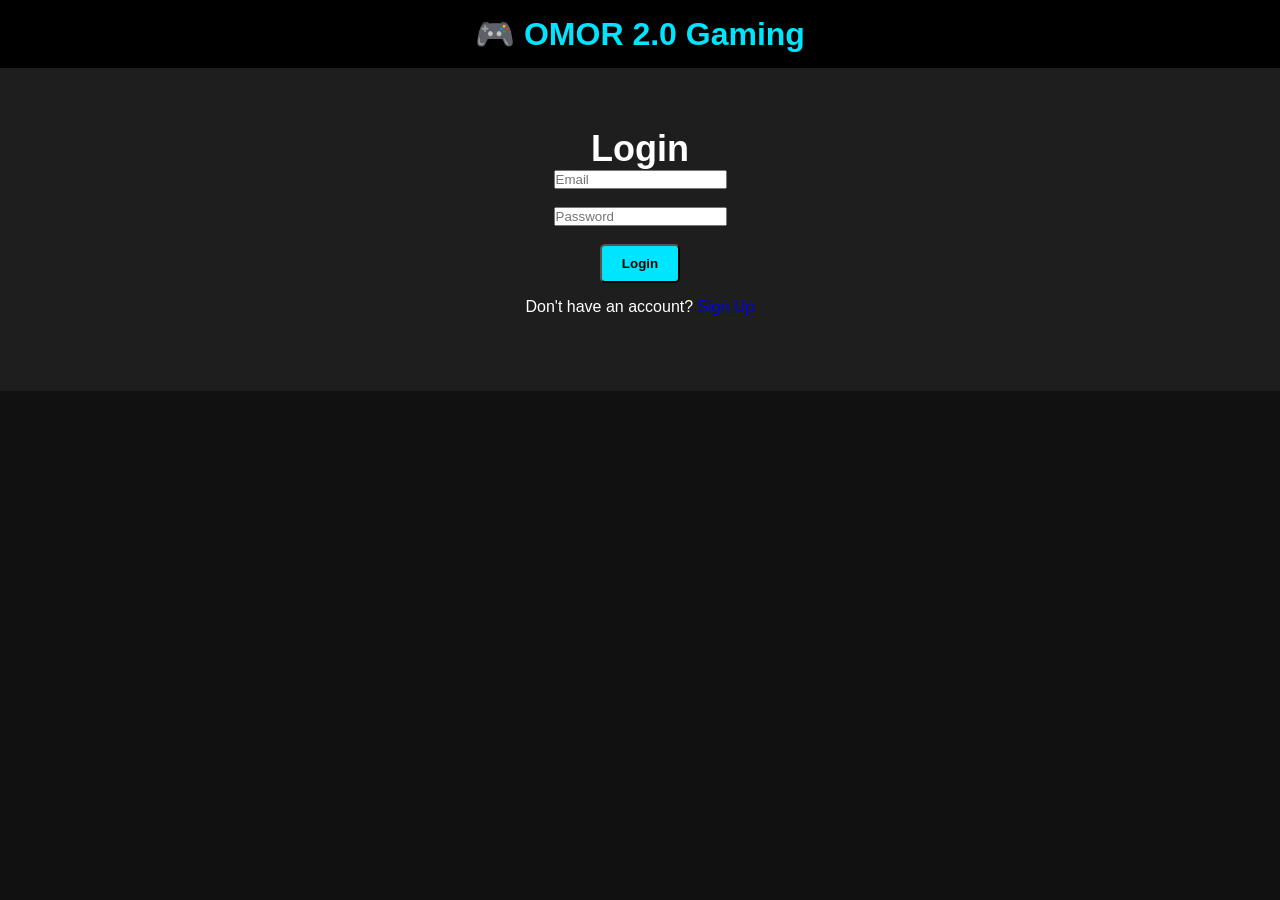
==== login.html @ dcd6970e "Add login.html for user authentication" ====
<!DOCTYPE html>
<html lang="en">
<head>
<meta charset="UTF-8">
<meta name="viewport" content="width=device-width, initial-scale=1.0">
<title>Login - OMOR 2.0 Gaming</title>
<link rel="stylesheet" href="style.css">
</head>
<body>

<header>
<h1>🎮 OMOR 2.0 Gaming</h1>
</header>

<section class="hero">
<h2>Login</h2>

<form>
<input type="email" placeholder="Email" required><br><br>

<input type="password" placeholder="Password" required><br><br>

<button class="btn">Login</button>
</form>

<p>Don't have an account? <a href="signup.html">Sign Up</a></p>

</section>

</body>
</html>
---- style.css ----
* {
  margin: 0;
  padding: 0;
  box-sizing: border-box;
}

body {
  background: #111;
  color: white;
  font-family: Arial, sans-serif;
}

header {
  background: #000;
  padding: 15px;
  text-align: center;
}

header h1 {
  color: #00e5ff;
}

nav {
  margin-top: 10px;
}

nav a {
  color: white;
  text-decoration: none;
  margin: 0 10px;
}

.hero {
  text-align: center;
  padding: 60px 20px;
  background: #1e1e1e;
}

.hero h2 {
  font-size: 36px;
}

.hero p {
  margin: 15px 0;
}

.btn {
  display: inline-block;
  padding: 10px 20px;
  background: #00e5ff;
  color: black;
  text-decoration: none;
  border-radius: 5px;
  font-weight: bold;
}

.games {
  padding: 30px;
}

.card {
  background: #222;
  padding: 20px;
  margin: 15px 0;
  border-radius: 8px;
}

footer {
  background: #000;
.tournament,
.news,
.contact{
  padding:50px 20px;
  text-align:center;
}

.tournament h2,
.news h2,
.contact h2{
  color:#00d9ff;
  margin-bottom:20px;
}

.contact p{
  margin:10px 0;
  font-size:18px;
}
.gallery{
  padding:50px 20px;
  text-align:center;
}

.gallery h2{
  color:#00d9ff;
  margin-bottom:20px;
}

.gallery img{
  border-radius:10px;
  margin-bottom:10px;
}
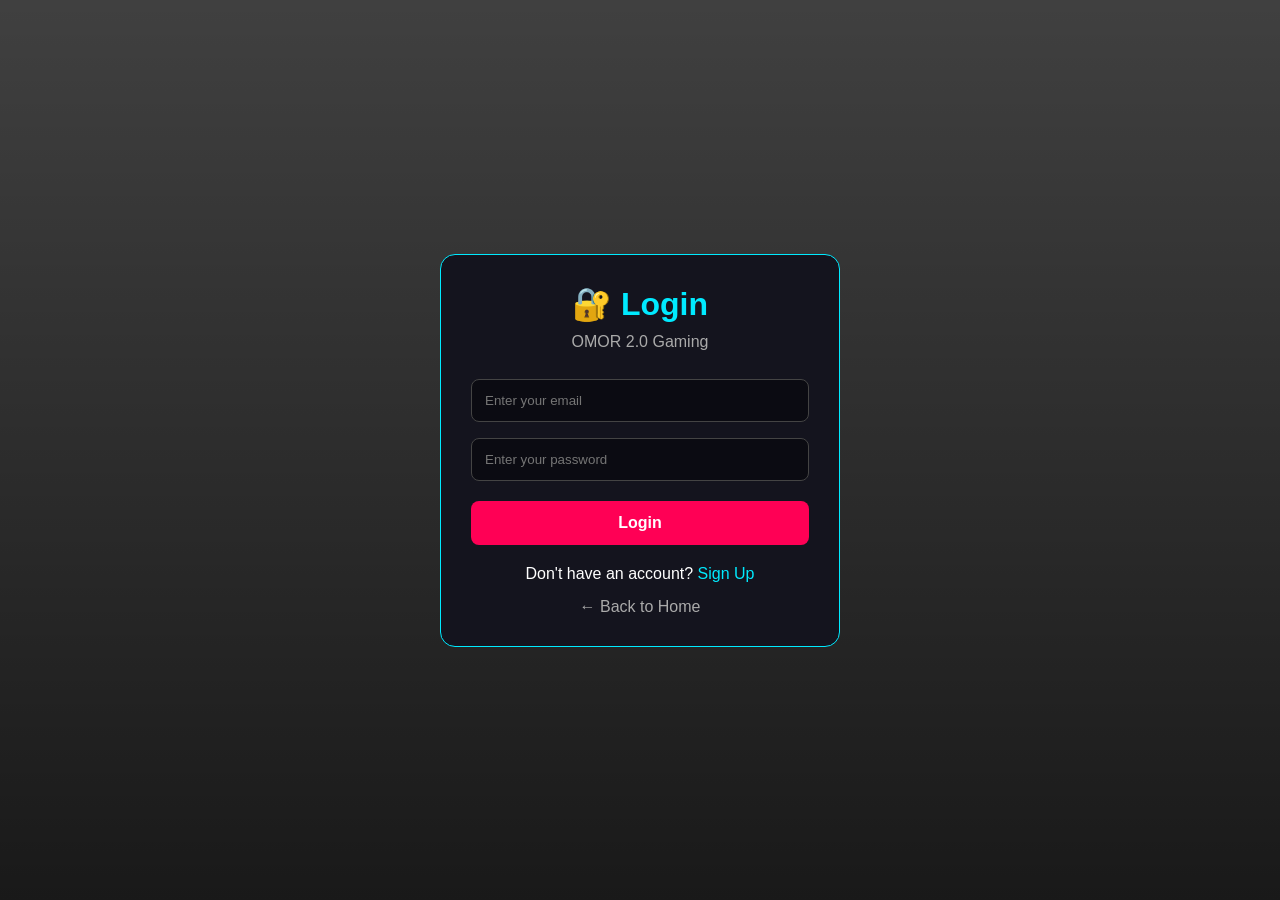
==== commit b687ef84: "Create login.html" ====
--- a/login.html
+++ b/login.html
@@ -3,29 +3,213 @@
 <head>
 <meta charset="UTF-8">
 <meta name="viewport" content="width=device-width, initial-scale=1.0">
+
 <title>Login - OMOR 2.0 Gaming</title>
-<link rel="stylesheet" href="style.css">
+
+<style>
+*{
+  box-sizing:border-box;
+  margin:0;
+  padding:0;
+}
+
+body{
+  min-height:100vh;
+  background:
+  linear-gradient(rgba(0,0,0,.75),rgba(0,0,0,.9)),
+  url("https://wallpapercave.com/wp/wp5128415.jpg");
+  background-size:cover;
+  background-position:center;
+  display:flex;
+  justify-content:center;
+  align-items:center;
+  font-family:Arial,sans-serif;
+  color:white;
+  padding:20px;
+}
+
+.login-box{
+  width:100%;
+  max-width:400px;
+  background:#14141e;
+  padding:30px;
+  border-radius:15px;
+  border:1px solid #00eaff;
+  text-align:center;
+}
+
+h1{
+  color:#00eaff;
+  margin-bottom:10px;
+}
+
+.subtitle{
+  color:#aaa;
+  margin-bottom:20px;
+}
+
+input{
+  width:100%;
+  padding:13px;
+  margin:8px 0;
+  border-radius:8px;
+  border:1px solid #444;
+  background:#0b0b12;
+  color:white;
+  outline:none;
+}
+
+button{
+  width:100%;
+  padding:13px;
+  margin-top:12px;
+  border:0;
+  border-radius:8px;
+  background:#ff0055;
+  color:white;
+  font-size:16px;
+  font-weight:bold;
+}
+
+button:hover{
+  background:#00eaff;
+  color:#000;
+}
+
+#message{
+  margin-top:15px;
+  font-weight:bold;
+}
+
+.links{
+  margin-top:20px;
+}
+
+.links a{
+  color:#00eaff;
+  text-decoration:none;
+}
+
+.home{
+  display:block;
+  margin-top:15px;
+  color:#aaa !important;
+}
+</style>
 </head>
+
 <body>
 
-<header>
-<h1>🎮 OMOR 2.0 Gaming</h1>
-</header>
-
-<section class="hero">
-<h2>Login</h2>
-
-<form>
-<input type="email" placeholder="Email" required><br><br>
-
-<input type="password" placeholder="Password" required><br><br>
-
-<button class="btn">Login</button>
-</form>
-
-<p>Don't have an account? <a href="signup.html">Sign Up</a></p>
-
-</section>
+<div class="login-box">
+
+<h1>🔐 Login</h1>
+
+<p class="subtitle">
+OMOR 2.0 Gaming
+</p>
+
+<input
+type="email"
+id="email"
+placeholder="Enter your email"
+>
+
+<input
+type="password"
+id="password"
+placeholder="Enter your password"
+>
+
+<button onclick="login()">
+Login
+</button>
+
+<p id="message"></p>
+
+<div class="links">
+
+<p>
+Don't have an account?
+<a href="signup.html">Sign Up</a>
+</p>
+
+<a class="home" href="index.html">
+← Back to Home
+</a>
+
+</div>
+
+</div>
+
+<script>
+
+function login(){
+
+const email =
+document.getElementById("email").value.trim();
+
+const password =
+document.getElementById("password").value;
+
+const message =
+document.getElementById("message");
+
+if(!email || !password){
+
+message.style.color="#ff4444";
+
+message.textContent=
+"Please enter email and password.";
+
+return;
+}
+
+const user =
+JSON.parse(localStorage.getItem("omorUser"));
+
+if(!user){
+
+message.style.color="#ff4444";
+
+message.textContent=
+"Account not found. Please Sign Up first.";
+
+return;
+}
+
+if(
+email === user.email &&
+password === user.password
+){
+
+localStorage.setItem(
+"omorLoggedIn",
+"true"
+);
+
+message.style.color="#00ff88";
+
+message.textContent=
+"Login successful!";
+
+setTimeout(function(){
+
+window.location.href="index.html";
+
+},1000);
+
+}else{
+
+message.style.color="#ff4444";
+
+message.textContent=
+"Wrong email or password.";
+
+}
+
+}
+
+</script>
 
 </body>
 </html>
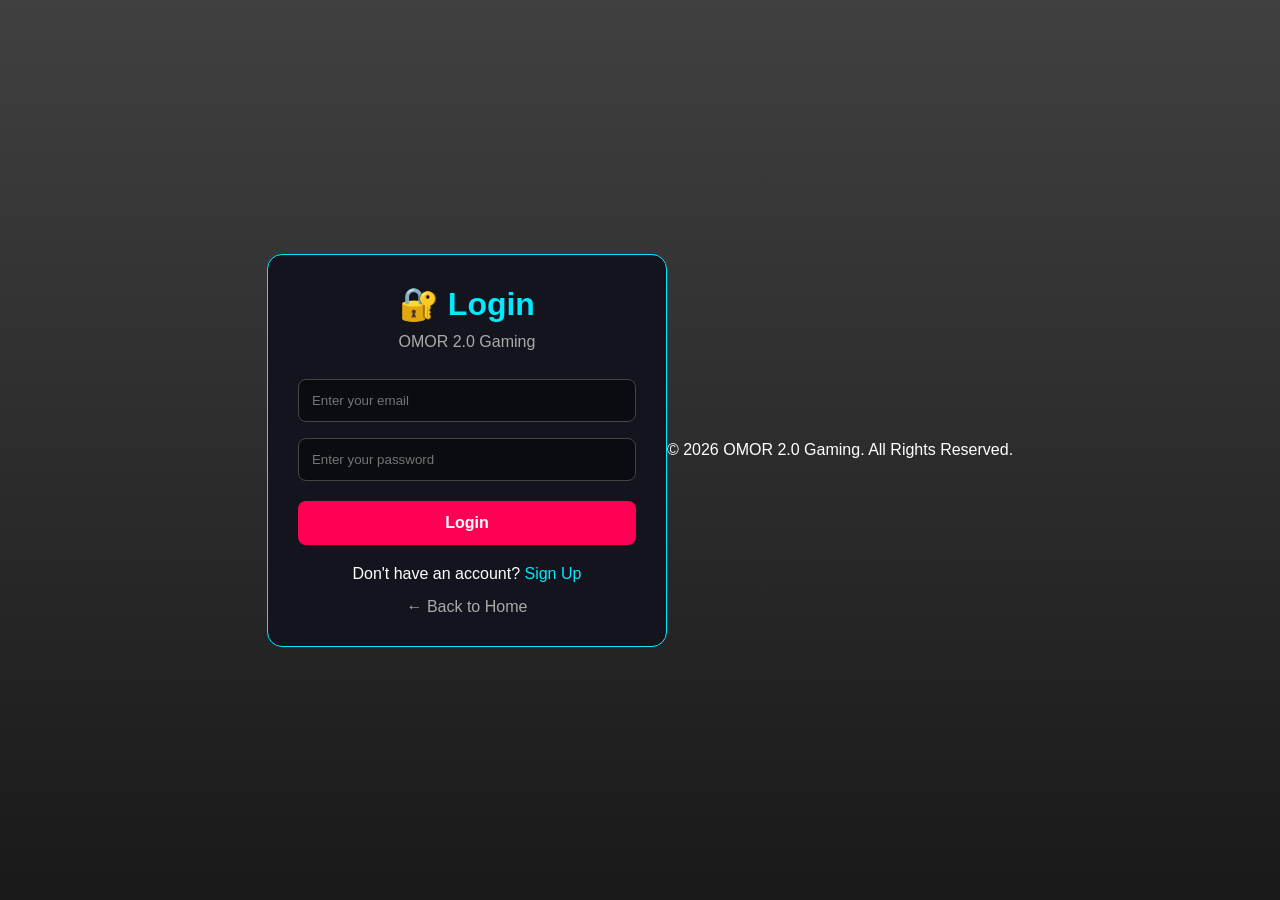
==== commit 337a1bf0: "Update login.html" ====
--- a/login.html
+++ b/login.html
@@ -208,8 +208,49 @@
 }
 
 }
-
+<script>
+document.addEventListener("DOMContentLoaded", function () {
+
+  const loggedIn = localStorage.getItem("omorLoggedIn");
+  const user = JSON.parse(localStorage.getItem("omorUser"));
+
+  if (loggedIn === "true" && user) {
+
+    const nav = document.querySelector("nav");
+
+    if (nav) {
+
+      const welcome = document.createElement("span");
+      welcome.textContent = "👤 Welcome, " + (user.name || "User");
+      welcome.style.color = "#00ff88";
+      welcome.style.fontWeight = "bold";
+      welcome.style.marginLeft = "8px";
+
+      nav.appendChild(welcome);
+
+      const logoutBtn = document.createElement("a");
+      logoutBtn.href = "#";
+      logoutBtn.className = "signup-btn";
+      logoutBtn.textContent = "🚪 Logout";
+
+      logoutBtn.onclick = function (e) {
+        e.preventDefault();
+
+        localStorage.removeItem("omorLoggedIn");
+
+        window.location.reload();
+      };
+
+      nav.appendChild(logoutBtn);
+    }
+  }
+
+});
 </script>
+
+<footer>
+  <p>© 2026 OMOR 2.0 Gaming. All Rights Reserved.</p>
+</footer>
 
 </body>
 </html>
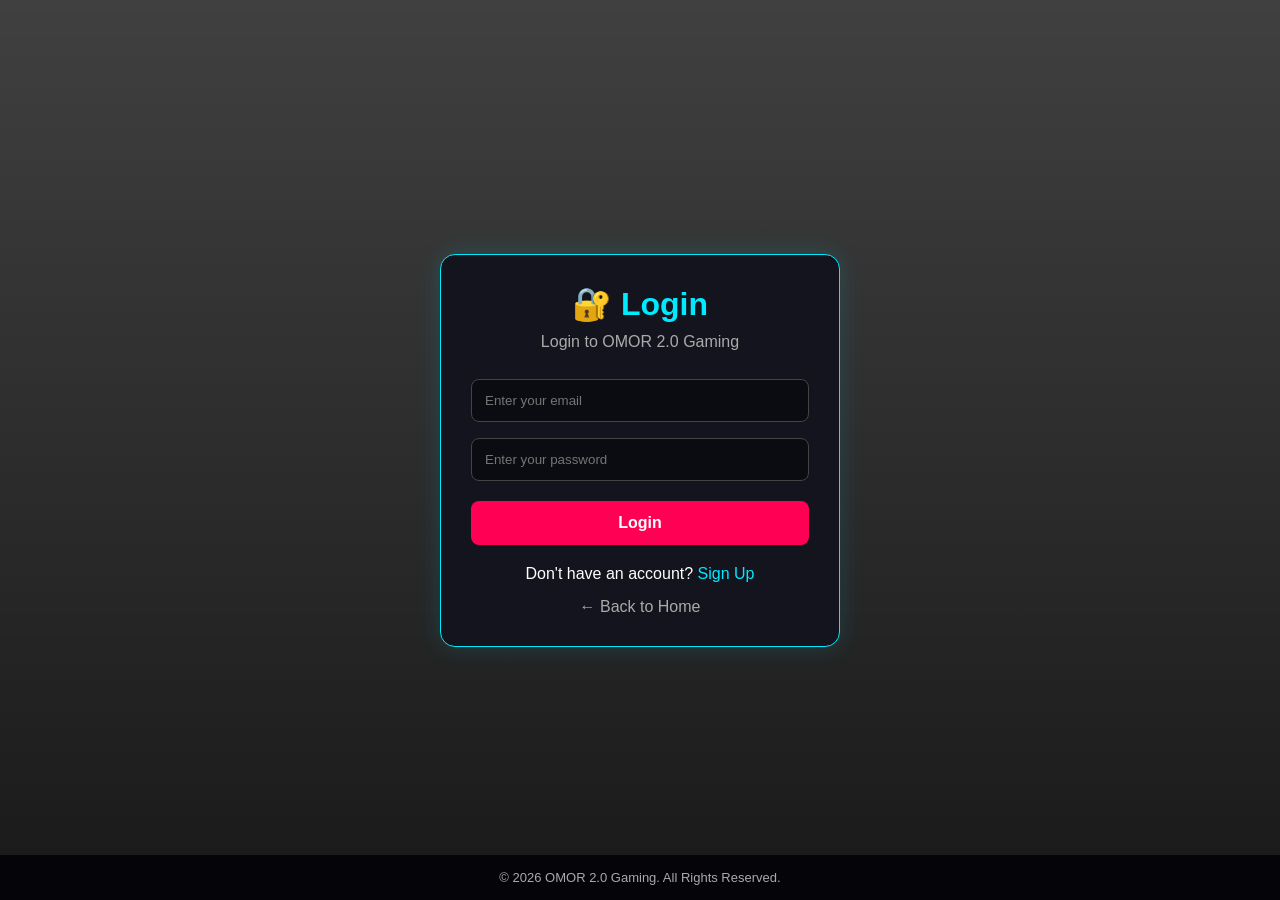
==== commit 43fe2f97: "Create login.html" ====
--- a/login.html
+++ b/login.html
@@ -1,12 +1,15 @@
 <!DOCTYPE html>
 <html lang="en">
+
 <head>
+
 <meta charset="UTF-8">
 <meta name="viewport" content="width=device-width, initial-scale=1.0">
 
 <title>Login - OMOR 2.0 Gaming</title>
 
 <style>
+
 *{
   box-sizing:border-box;
   margin:0;
@@ -15,242 +18,387 @@
 
 body{
   min-height:100vh;
+
   background:
   linear-gradient(rgba(0,0,0,.75),rgba(0,0,0,.9)),
   url("https://wallpapercave.com/wp/wp5128415.jpg");
+
   background-size:cover;
   background-position:center;
+
   display:flex;
   justify-content:center;
   align-items:center;
+
   font-family:Arial,sans-serif;
+
   color:white;
+
   padding:20px;
 }
 
 .login-box{
+
   width:100%;
   max-width:400px;
+
   background:#14141e;
+
   padding:30px;
+
   border-radius:15px;
+
   border:1px solid #00eaff;
+
+  box-shadow:0 0 25px rgba(0,234,255,.15);
+
   text-align:center;
 }
 
 h1{
+
   color:#00eaff;
+
   margin-bottom:10px;
 }
 
 .subtitle{
+
   color:#aaa;
+
   margin-bottom:20px;
 }
 
 input{
+
   width:100%;
+
   padding:13px;
+
   margin:8px 0;
+
   border-radius:8px;
+
   border:1px solid #444;
+
   background:#0b0b12;
+
   color:white;
+
   outline:none;
 }
 
+input:focus{
+
+  border-color:#00eaff;
+}
+
 button{
+
   width:100%;
+
   padding:13px;
+
   margin-top:12px;
+
   border:0;
+
   border-radius:8px;
+
   background:#ff0055;
+
   color:white;
+
   font-size:16px;
+
   font-weight:bold;
+
+  cursor:pointer;
 }
 
 button:hover{
+
   background:#00eaff;
+
   color:#000;
 }
 
+button:disabled{
+
+  opacity:.6;
+
+  cursor:not-allowed;
+}
+
 #message{
+
   margin-top:15px;
+
   font-weight:bold;
 }
 
 .links{
+
   margin-top:20px;
 }
 
 .links a{
+
   color:#00eaff;
+
   text-decoration:none;
 }
 
 .home{
+
   display:block;
+
   margin-top:15px;
+
   color:#aaa !important;
 }
+
+footer{
+
+  position:fixed;
+
+  bottom:0;
+
+  left:0;
+
+  width:100%;
+
+  background:#050509;
+
+  text-align:center;
+
+  padding:15px;
+
+  color:#aaa;
+
+  font-size:13px;
+}
+
 </style>
+
 </head>
 
+
 <body>
 
+
 <div class="login-box">
 
-<h1>🔐 Login</h1>
-
-<p class="subtitle">
-OMOR 2.0 Gaming
-</p>
-
-<input
-type="email"
-id="email"
-placeholder="Enter your email"
->
-
-<input
-type="password"
-id="password"
-placeholder="Enter your password"
->
-
-<button onclick="login()">
-Login
-</button>
-
-<p id="message"></p>
-
-<div class="links">
-
-<p>
-Don't have an account?
-<a href="signup.html">Sign Up</a>
-</p>
-
-<a class="home" href="index.html">
-← Back to Home
-</a>
+  <h1>🔐 Login</h1>
+
+  <p class="subtitle">
+    Login to OMOR 2.0 Gaming
+  </p>
+
+
+  <input
+    type="email"
+    id="email"
+    placeholder="Enter your email"
+    autocomplete="email"
+  >
+
+
+  <input
+    type="password"
+    id="password"
+    placeholder="Enter your password"
+    autocomplete="current-password"
+  >
+
+
+  <button
+    id="loginButton"
+    onclick="login()"
+  >
+    Login
+  </button>
+
+
+  <p id="message"></p>
+
+
+  <div class="links">
+
+    <p>
+
+      Don't have an account?
+
+      <a href="signup.html">
+        Sign Up
+      </a>
+
+    </p>
+
+
+    <a
+      class="home"
+      href="index.html"
+    >
+      ← Back to Home
+    </a>
+
+  </div>
 
 </div>
 
-</div>
+
 
 <script>
 
 function login(){
 
-const email =
-document.getElementById("email").value.trim();
-
-const password =
-document.getElementById("password").value;
-
-const message =
-document.getElementById("message");
-
-if(!email || !password){
-
-message.style.color="#ff4444";
-
-message.textContent=
-"Please enter email and password.";
-
-return;
-}
-
-const user =
-JSON.parse(localStorage.getItem("omorUser"));
-
-if(!user){
-
-message.style.color="#ff4444";
-
-message.textContent=
-"Account not found. Please Sign Up first.";
-
-return;
-}
-
-if(
-email === user.email &&
-password === user.password
-){
-
-localStorage.setItem(
-"omorLoggedIn",
-"true"
-);
-
-message.style.color="#00ff88";
-
-message.textContent=
-"Login successful!";
-
-setTimeout(function(){
-
-window.location.href="index.html";
-
-},1000);
-
-}else{
-
-message.style.color="#ff4444";
-
-message.textContent=
-"Wrong email or password.";
-
-}
-
-}
-<script>
-document.addEventListener("DOMContentLoaded", function () {
-
-  const loggedIn = localStorage.getItem("omorLoggedIn");
-  const user = JSON.parse(localStorage.getItem("omorUser"));
-
-  if (loggedIn === "true" && user) {
-
-    const nav = document.querySelector("nav");
-
-    if (nav) {
-
-      const welcome = document.createElement("span");
-      welcome.textContent = "👤 Welcome, " + (user.name || "User");
-      welcome.style.color = "#00ff88";
-      welcome.style.fontWeight = "bold";
-      welcome.style.marginLeft = "8px";
-
-      nav.appendChild(welcome);
-
-      const logoutBtn = document.createElement("a");
-      logoutBtn.href = "#";
-      logoutBtn.className = "signup-btn";
-      logoutBtn.textContent = "🚪 Logout";
-
-      logoutBtn.onclick = function (e) {
-        e.preventDefault();
-
-        localStorage.removeItem("omorLoggedIn");
-
-        window.location.reload();
-      };
-
-      nav.appendChild(logoutBtn);
-    }
+  const email =
+    document
+    .getElementById("email")
+    .value
+    .trim()
+    .toLowerCase();
+
+
+  const password =
+    document
+    .getElementById("password")
+    .value;
+
+
+  const message =
+    document.getElementById("message");
+
+
+  const loginButton =
+    document.getElementById("loginButton");
+
+
+  message.textContent = "";
+
+
+  if(!email || !password){
+
+    message.style.color =
+      "#ff4444";
+
+    message.textContent =
+      "Please enter email and password.";
+
+    return;
   }
 
-});
+
+  const savedUser =
+    localStorage.getItem("omorUser");
+
+
+  if(!savedUser){
+
+    message.style.color =
+      "#ff4444";
+
+    message.textContent =
+      "Account not found. Please Sign Up first.";
+
+    return;
+  }
+
+
+  let user;
+
+
+  try{
+
+    user =
+      JSON.parse(savedUser);
+
+  }
+
+  catch(error){
+
+    message.style.color =
+      "#ff4444";
+
+    message.textContent =
+      "Account data is invalid. Please Sign Up again.";
+
+    return;
+  }
+
+
+  const savedEmail =
+    String(user.email || "")
+    .trim()
+    .toLowerCase();
+
+
+  const savedPassword =
+    String(user.password || "");
+
+
+  if(
+    email === savedEmail &&
+    password === savedPassword
+  ){
+
+    localStorage.setItem(
+      "omorLoggedIn",
+      "true"
+    );
+
+
+    message.style.color =
+      "#00ff88";
+
+
+    message.textContent =
+      "Login successful!";
+
+
+    loginButton.disabled =
+      true;
+
+
+    loginButton.textContent =
+      "Logging in...";
+
+
+    setTimeout(function(){
+
+      window.location.href =
+        "index.html";
+
+    },800);
+
+
+  }else{
+
+    message.style.color =
+      "#ff4444";
+
+
+    message.textContent =
+      "Wrong email or password.";
+
+  }
+
+}
+
 </script>
 
+
+
 <footer>
-  <p>© 2026 OMOR 2.0 Gaming. All Rights Reserved.</p>
+
+  <p>
+    © 2026 OMOR 2.0 Gaming. All Rights Reserved.
+  </p>
+
 </footer>
 
+
 </body>
+
 </html>
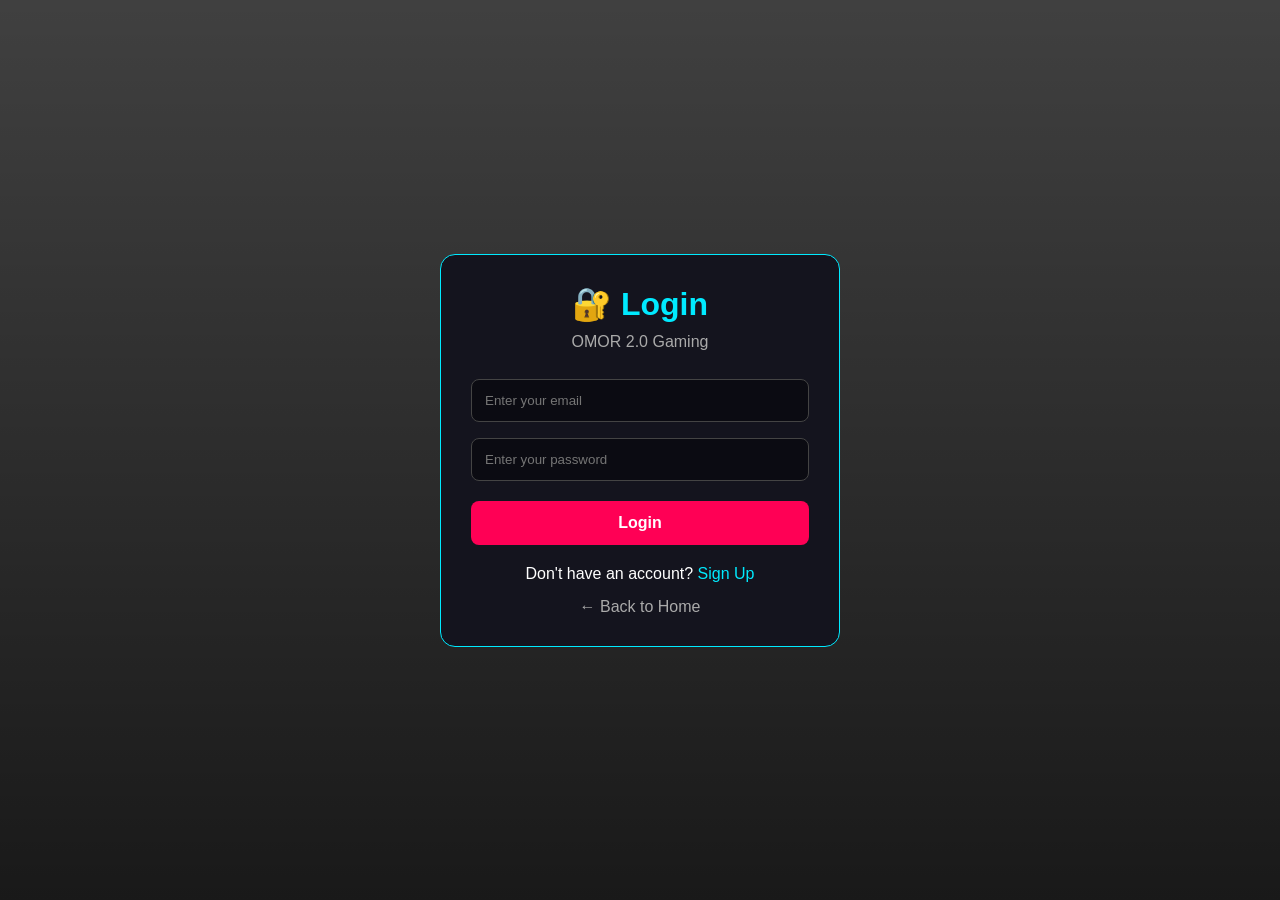
==== commit ebc38584: "Create login.html" ====
--- a/login.html
+++ b/login.html
@@ -11,394 +11,281 @@
 <style>
 
 *{
-  box-sizing:border-box;
-  margin:0;
-  padding:0;
+box-sizing:border-box;
+margin:0;
+padding:0;
 }
 
 body{
-  min-height:100vh;
-
-  background:
-  linear-gradient(rgba(0,0,0,.75),rgba(0,0,0,.9)),
-  url("https://wallpapercave.com/wp/wp5128415.jpg");
-
-  background-size:cover;
-  background-position:center;
-
-  display:flex;
-  justify-content:center;
-  align-items:center;
-
-  font-family:Arial,sans-serif;
-
-  color:white;
-
-  padding:20px;
+min-height:100vh;
+
+background:
+linear-gradient(rgba(0,0,0,.75),rgba(0,0,0,.9)),
+url("https://wallpapercave.com/wp/wp5128415.jpg");
+
+background-size:cover;
+background-position:center;
+
+display:flex;
+justify-content:center;
+align-items:center;
+
+font-family:Arial,sans-serif;
+color:white;
+
+padding:20px;
 }
 
 .login-box{
 
-  width:100%;
-  max-width:400px;
-
-  background:#14141e;
-
-  padding:30px;
-
-  border-radius:15px;
-
-  border:1px solid #00eaff;
-
-  box-shadow:0 0 25px rgba(0,234,255,.15);
-
-  text-align:center;
+width:100%;
+max-width:400px;
+
+background:#14141e;
+
+padding:30px;
+
+border-radius:15px;
+
+border:1px solid #00eaff;
+
+text-align:center;
 }
 
 h1{
-
-  color:#00eaff;
-
-  margin-bottom:10px;
+color:#00eaff;
+margin-bottom:10px;
 }
 
 .subtitle{
-
-  color:#aaa;
-
-  margin-bottom:20px;
+color:#aaa;
+margin-bottom:20px;
 }
 
 input{
 
-  width:100%;
-
-  padding:13px;
-
-  margin:8px 0;
-
-  border-radius:8px;
-
-  border:1px solid #444;
-
-  background:#0b0b12;
-
-  color:white;
-
-  outline:none;
+width:100%;
+
+padding:13px;
+
+margin:8px 0;
+
+border-radius:8px;
+
+border:1px solid #444;
+
+background:#0b0b12;
+
+color:white;
+
+outline:none;
 }
 
 input:focus{
-
-  border-color:#00eaff;
+border-color:#00eaff;
 }
 
 button{
 
-  width:100%;
-
-  padding:13px;
-
-  margin-top:12px;
-
-  border:0;
-
-  border-radius:8px;
-
-  background:#ff0055;
-
-  color:white;
-
-  font-size:16px;
-
-  font-weight:bold;
-
-  cursor:pointer;
-}
-
-button:hover{
-
-  background:#00eaff;
-
-  color:#000;
+width:100%;
+
+padding:13px;
+
+margin-top:12px;
+
+border:0;
+
+border-radius:8px;
+
+background:#ff0055;
+
+color:white;
+
+font-size:16px;
+
+font-weight:bold;
+
+cursor:pointer;
 }
 
 button:disabled{
-
-  opacity:.6;
-
-  cursor:not-allowed;
+opacity:.6;
+cursor:not-allowed;
 }
 
 #message{
-
-  margin-top:15px;
-
-  font-weight:bold;
+margin-top:15px;
+font-weight:bold;
 }
 
 .links{
-
-  margin-top:20px;
+margin-top:20px;
 }
 
 .links a{
-
-  color:#00eaff;
-
-  text-decoration:none;
+color:#00eaff;
+text-decoration:none;
 }
 
 .home{
-
-  display:block;
-
-  margin-top:15px;
-
-  color:#aaa !important;
-}
-
-footer{
-
-  position:fixed;
-
-  bottom:0;
-
-  left:0;
-
-  width:100%;
-
-  background:#050509;
-
-  text-align:center;
-
-  padding:15px;
-
-  color:#aaa;
-
-  font-size:13px;
+display:block;
+margin-top:15px;
+color:#aaa !important;
 }
 
 </style>
 
 </head>
 
-
 <body>
 
-
 <div class="login-box">
 
-  <h1>🔐 Login</h1>
-
-  <p class="subtitle">
-    Login to OMOR 2.0 Gaming
-  </p>
-
-
-  <input
-    type="email"
-    id="email"
-    placeholder="Enter your email"
-    autocomplete="email"
-  >
-
-
-  <input
-    type="password"
-    id="password"
-    placeholder="Enter your password"
-    autocomplete="current-password"
-  >
-
-
-  <button
-    id="loginButton"
-    onclick="login()"
-  >
-    Login
-  </button>
-
-
-  <p id="message"></p>
-
-
-  <div class="links">
-
-    <p>
-
-      Don't have an account?
-
-      <a href="signup.html">
-        Sign Up
-      </a>
-
-    </p>
-
-
-    <a
-      class="home"
-      href="index.html"
-    >
-      ← Back to Home
-    </a>
-
-  </div>
+<h1>🔐 Login</h1>
+
+<p class="subtitle">
+OMOR 2.0 Gaming
+</p>
+
+<input
+type="email"
+id="email"
+placeholder="Enter your email"
+autocomplete="email"
+>
+
+<input
+type="password"
+id="password"
+placeholder="Enter your password"
+autocomplete="current-password"
+>
+
+<button
+id="loginButton"
+onclick="login()"
+>
+Login
+</button>
+
+<p id="message"></p>
+
+<div class="links">
+
+<p>
+Don't have an account?
+<a href="signup.html">Sign Up</a>
+</p>
+
+<a class="home" href="index.html">
+← Back to Home
+</a>
 
 </div>
 
-
+</div>
 
 <script>
 
 function login(){
 
-  const email =
-    document
-    .getElementById("email")
-    .value
-    .trim()
-    .toLowerCase();
-
-
-  const password =
-    document
-    .getElementById("password")
-    .value;
-
-
-  const message =
-    document.getElementById("message");
-
-
-  const loginButton =
-    document.getElementById("loginButton");
-
-
-  message.textContent = "";
-
-
-  if(!email || !password){
-
-    message.style.color =
-      "#ff4444";
-
-    message.textContent =
-      "Please enter email and password.";
-
-    return;
-  }
-
-
-  const savedUser =
-    localStorage.getItem("omorUser");
-
-
-  if(!savedUser){
-
-    message.style.color =
-      "#ff4444";
-
-    message.textContent =
-      "Account not found. Please Sign Up first.";
-
-    return;
-  }
-
-
-  let user;
-
-
-  try{
-
-    user =
-      JSON.parse(savedUser);
-
-  }
-
-  catch(error){
-
-    message.style.color =
-      "#ff4444";
-
-    message.textContent =
-      "Account data is invalid. Please Sign Up again.";
-
-    return;
-  }
-
-
-  const savedEmail =
-    String(user.email || "")
-    .trim()
-    .toLowerCase();
-
-
-  const savedPassword =
-    String(user.password || "");
-
-
-  if(
-    email === savedEmail &&
-    password === savedPassword
-  ){
-
-    localStorage.setItem(
-      "omorLoggedIn",
-      "true"
-    );
-
-
-    message.style.color =
-      "#00ff88";
-
-
-    message.textContent =
-      "Login successful!";
-
-
-    loginButton.disabled =
-      true;
-
-
-    loginButton.textContent =
-      "Logging in...";
-
-
-    setTimeout(function(){
-
-      window.location.href =
-        "index.html";
-
-    },800);
-
-
-  }else{
-
-    message.style.color =
-      "#ff4444";
-
-
-    message.textContent =
-      "Wrong email or password.";
-
-  }
+const email =
+document.getElementById("email")
+.value
+.trim()
+.toLowerCase();
+
+const password =
+document.getElementById("password")
+.value;
+
+const message =
+document.getElementById("message");
+
+const button =
+document.getElementById("loginButton");
+
+message.textContent="";
+
+if(!email || !password){
+
+message.style.color="#ff4444";
+message.textContent=
+"Please enter email and password.";
+
+return;
+}
+
+const savedUser =
+localStorage.getItem("omorUser");
+
+if(!savedUser){
+
+message.style.color="#ff4444";
+message.textContent=
+"Account not found. Please Sign Up first.";
+
+return;
+}
+
+let user;
+
+try{
+
+user=JSON.parse(savedUser);
+
+}catch(error){
+
+message.style.color="#ff4444";
+message.textContent=
+"Account data is invalid. Please Sign Up again.";
+
+return;
+}
+
+const savedEmail =
+String(user.email || "")
+.trim()
+.toLowerCase();
+
+const savedPassword =
+String(user.password || "");
+
+if(
+email === savedEmail &&
+password === savedPassword
+){
+
+localStorage.setItem(
+"omorLoggedIn",
+"true"
+);
+
+message.style.color="#00ff88";
+message.textContent=
+"Login successful!";
+
+button.disabled=true;
+button.textContent="Logging in...";
+
+setTimeout(function(){
+
+window.location.href="index.html";
+
+},800);
+
+}else{
+
+message.style.color="#ff4444";
+message.textContent=
+"Wrong email or password.";
+
+}
 
 }
 
 </script>
 
-
-
-<footer>
-
-  <p>
-    © 2026 OMOR 2.0 Gaming. All Rights Reserved.
-  </p>
-
-</footer>
-
-
 </body>
 
 </html>
